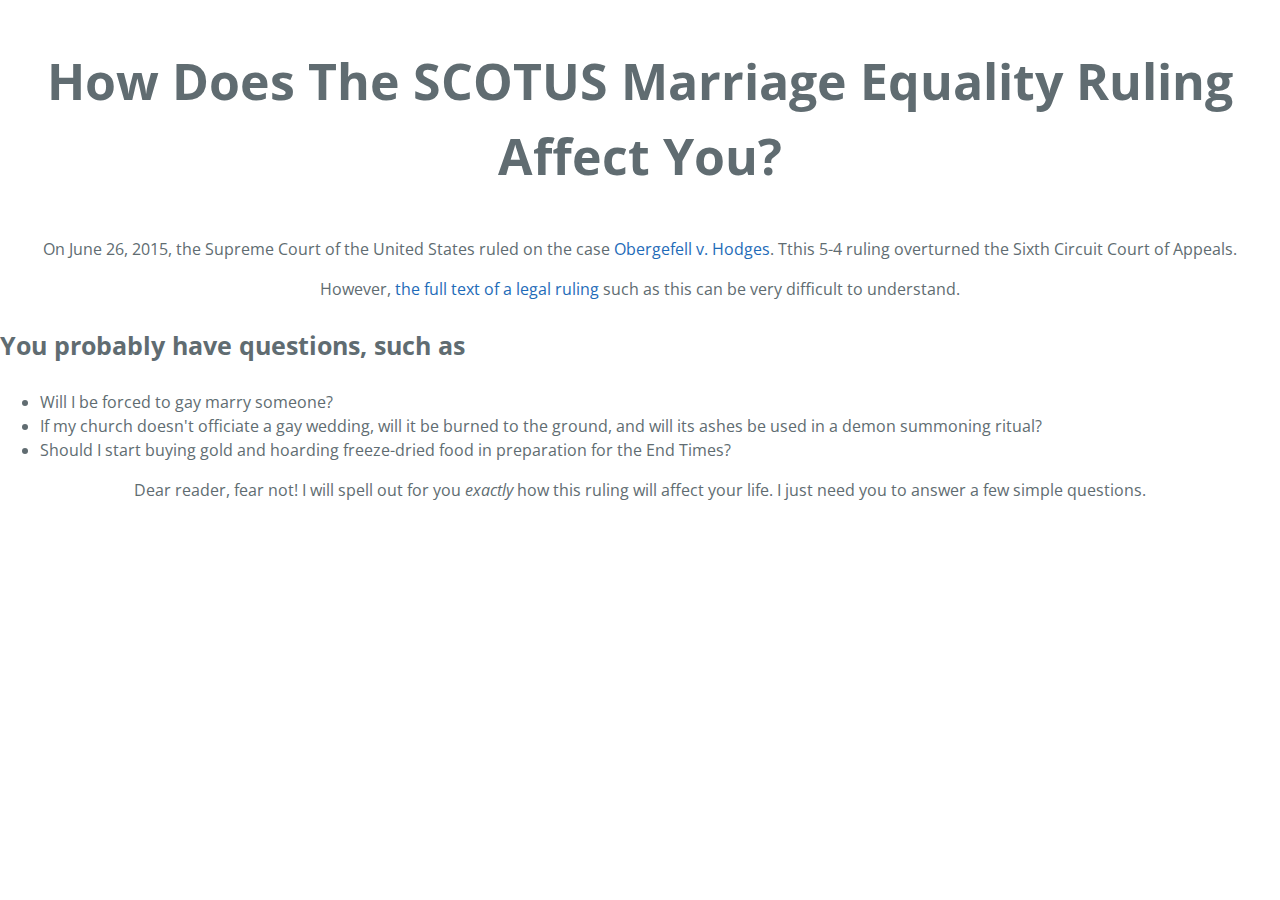
==== index.html @ edbdb5c0 "Update index.html" ====
<!DOCTYPE html>
<html lang="en-us">
  <head>
    <meta charset="UTF-8">
    <title>How Does The SCOTUS Marriage Equality Ruling Affect You?</title>
    <meta name="description" content="How does the SCOTUS Marriage Equality Ruling Affect You? Find Out!">
    <meta name="viewport" content="width=device-width, initial-scale=1">
    <link rel="stylesheet" type="text/css" href="stylesheets/normalize.css" media="screen">
    <link href='http://fonts.googleapis.com/css?family=Open+Sans:400,700' rel='stylesheet' type='text/css'>
    <link rel="stylesheet" type="text/css" href="stylesheets/stylesheet.css" media="screen">
    <link rel="stylesheet" type="text/css" href="stylesheets/github-light.css" media="screen">
    <link rel="stylesheet" type="text/css" href="stylesheets/main.css" media="screen">
  </head>
  <body>
    
      <h1>How Does The SCOTUS Marriage Equality Ruling Affect You?</h1>
      
      <p>On June 26, 2015, the Supreme Court of the United States ruled on the case
      <a href="https://en.wikipedia.org/wiki/Obergefell_v._Hodges">Obergefell v. Hodges</a>. 
      Tthis 5-4 ruling overturned the Sixth Circuit Court of Appeals.</p>
      
      <p>However, <a href="http://apps.washingtonpost.com/g/documents/preview/1605/desktop/?das">the full text of a legal ruling</a>
      such as this can be very difficult to understand.</p>
      
      <h2>You probably have questions, such as</h2>
      
      <ul>
        <li>Will I be forced to gay marry someone?</li>
        <li>If my church doesn't officiate a gay wedding, will it be burned to the ground, and will its ashes be used in a demon summoning ritual?</li>
        <li>Should I start buying gold and hoarding freeze-dried food in preparation for the End Times?</li>
      </ul>
      
      <p>Dear reader, fear not! I will spell out for you <em>exactly</em> how this ruling will affect your life.
      I just need you to answer a few simple questions.</p>
      
  </body>
</html>
---- stylesheets/stylesheet.css ----
* {
  box-sizing: border-box; }

body {
  padding: 0;
  margin: 0;
  font-family: "Open Sans", "Helvetica Neue", Helvetica, Arial, sans-serif;
  font-size: 16px;
  line-height: 1.5;
  color: #606c71; }

a {
  color: #1e6bb8;
  text-decoration: none; }
  a:hover {
    text-decoration: underline; }

.btn {
  display: inline-block;
  margin-bottom: 1rem;
  color: rgba(255, 255, 255, 0.7);
  background-color: rgba(255, 255, 255, 0.08);
  border-color: rgba(255, 255, 255, 0.2);
  border-style: solid;
  border-width: 1px;
  border-radius: 0.3rem;
  transition: color 0.2s, background-color 0.2s, border-color 0.2s; }
  .btn + .btn {
    margin-left: 1rem; }

.btn:hover {
  color: rgba(255, 255, 255, 0.8);
  text-decoration: none;
  background-color: rgba(255, 255, 255, 0.2);
  border-color: rgba(255, 255, 255, 0.3); }

@media screen and (min-width: 64em) {
  .btn {
    padding: 0.75rem 1rem; } }

@media screen and (min-width: 42em) and (max-width: 64em) {
  .btn {
    padding: 0.6rem 0.9rem;
    font-size: 0.9rem; } }

@media screen and (max-width: 42em) {
  .btn {
    display: block;
    width: 100%;
    padding: 0.75rem;
    font-size: 0.9rem; }
    .btn + .btn {
      margin-top: 1rem;
      margin-left: 0; } }

.page-header {
  color: #fff;
  text-align: center;
  background-color: #159957;
  background-image: linear-gradient(120deg, #155799, #159957); }

@media screen and (min-width: 64em) {
  .page-header {
    padding: 5rem 6rem; } }

@media screen and (min-width: 42em) and (max-width: 64em) {
  .page-header {
    padding: 3rem 4rem; } }

@media screen and (max-width: 42em) {
  .page-header {
    padding: 2rem 1rem; } }

.project-name {
  margin-top: 0;
  margin-bottom: 0.1rem; }

@media screen and (min-width: 64em) {
  .project-name {
    font-size: 3.25rem; } }

@media screen and (min-width: 42em) and (max-width: 64em) {
  .project-name {
    font-size: 2.25rem; } }

@media screen and (max-width: 42em) {
  .project-name {
    font-size: 1.75rem; } }

.project-tagline {
  margin-bottom: 2rem;
  font-weight: normal;
  opacity: 0.7; }

@media screen and (min-width: 64em) {
  .project-tagline {
    font-size: 1.25rem; } }

@media screen and (min-width: 42em) and (max-width: 64em) {
  .project-tagline {
    font-size: 1.15rem; } }

@media screen and (max-width: 42em) {
  .project-tagline {
    font-size: 1rem; } }

.main-content :first-child {
  margin-top: 0; }
.main-content img {
  max-width: 100%; }
.main-content h1, .main-content h2, .main-content h3, .main-content h4, .main-content h5, .main-content h6 {
  margin-top: 2rem;
  margin-bottom: 1rem;
  font-weight: normal;
  color: #159957; }
.main-content p {
  margin-bottom: 1em; }
.main-content code {
  padding: 2px 4px;
  font-family: Consolas, "Liberation Mono", Menlo, Courier, monospace;
  font-size: 0.9rem;
  color: #383e41;
  background-color: #f3f6fa;
  border-radius: 0.3rem; }
.main-content pre {
  padding: 0.8rem;
  margin-top: 0;
  margin-bottom: 1rem;
  font: 1rem Consolas, "Liberation Mono", Menlo, Courier, monospace;
  color: #567482;
  word-wrap: normal;
  background-color: #f3f6fa;
  border: solid 1px #dce6f0;
  border-radius: 0.3rem; }
  .main-content pre > code {
    padding: 0;
    margin: 0;
    font-size: 0.9rem;
    color: #567482;
    word-break: normal;
    white-space: pre;
    background: transparent;
    border: 0; }
.main-content .highlight {
  margin-bottom: 1rem; }
  .main-content .highlight pre {
    margin-bottom: 0;
    word-break: normal; }
.main-content .highlight pre, .main-content pre {
  padding: 0.8rem;
  overflow: auto;
  font-size: 0.9rem;
  line-height: 1.45;
  border-radius: 0.3rem; }
.main-content pre code, .main-content pre tt {
  display: inline;
  max-width: initial;
  padding: 0;
  margin: 0;
  overflow: initial;
  line-height: inherit;
  word-wrap: normal;
  background-color: transparent;
  border: 0; }
  .main-content pre code:before, .main-content pre code:after, .main-content pre tt:before, .main-content pre tt:after {
    content: normal; }
.main-content ul, .main-content ol {
  margin-top: 0; }
.main-content blockquote {
  padding: 0 1rem;
  margin-left: 0;
  color: #819198;
  border-left: 0.3rem solid #dce6f0; }
  .main-content blockquote > :first-child {
    margin-top: 0; }
  .main-content blockquote > :last-child {
    margin-bottom: 0; }
.main-content table {
  display: block;
  width: 100%;
  overflow: auto;
  word-break: normal;
  word-break: keep-all; }
  .main-content table th {
    font-weight: bold; }
  .main-content table th, .main-content table td {
    padding: 0.5rem 1rem;
    border: 1px solid #e9ebec; }
.main-content dl {
  padding: 0; }
  .main-content dl dt {
    padding: 0;
    margin-top: 1rem;
    font-size: 1rem;
    font-weight: bold; }
  .main-content dl dd {
    padding: 0;
    margin-bottom: 1rem; }
.main-content hr {
  height: 2px;
  padding: 0;
  margin: 1rem 0;
  background-color: #eff0f1;
  border: 0; }

@media screen and (min-width: 64em) {
  .main-content {
    max-width: 64rem;
    padding: 2rem 6rem;
    margin: 0 auto;
    font-size: 1.1rem; } }

@media screen and (min-width: 42em) and (max-width: 64em) {
  .main-content {
    padding: 2rem 4rem;
    font-size: 1.1rem; } }

@media screen and (max-width: 42em) {
  .main-content {
    padding: 2rem 1rem;
    font-size: 1rem; } }

.site-footer {
  padding-top: 2rem;
  margin-top: 2rem;
  border-top: solid 1px #eff0f1; }

.site-footer-owner {
  display: block;
  font-weight: bold; }

.site-footer-credits {
  color: #819198; }

@media screen and (min-width: 64em) {
  .site-footer {
    font-size: 1rem; } }

@media screen and (min-width: 42em) and (max-width: 64em) {
  .site-footer {
    font-size: 1rem; } }

@media screen and (max-width: 42em) {
  .site-footer {
    font-size: 0.9rem; } }
---- stylesheets/github-light.css ----
/*
   Copyright 2014 GitHub Inc.

   Licensed under the Apache License, Version 2.0 (the "License");
   you may not use this file except in compliance with the License.
   You may obtain a copy of the License at

       http://www.apache.org/licenses/LICENSE-2.0

   Unless required by applicable law or agreed to in writing, software
   distributed under the License is distributed on an "AS IS" BASIS,
   WITHOUT WARRANTIES OR CONDITIONS OF ANY KIND, either express or implied.
   See the License for the specific language governing permissions and
   limitations under the License.

*/

.pl-c /* comment */ {
  color: #969896;
}

.pl-c1      /* constant, markup.raw, meta.diff.header, meta.module-reference, meta.property-name, support, support.constant, support.variable, variable.other.constant */,
.pl-s .pl-v /* string variable */ {
  color: #0086b3;
}

.pl-e  /* entity */,
.pl-en /* entity.name */ {
  color: #795da3;
}

.pl-s .pl-s1 /* string source */,
.pl-smi      /* storage.modifier.import, storage.modifier.package, storage.type.java, variable.other, variable.parameter.function */ {
  color: #333;
}

.pl-ent /* entity.name.tag */ {
  color: #63a35c;
}

.pl-k /* keyword, storage, storage.type */ {
  color: #a71d5d;
}

.pl-pds              /* punctuation.definition.string, string.regexp.character-class */,
.pl-s                /* string */,
.pl-s .pl-pse .pl-s1 /* string punctuation.section.embedded source */,
.pl-sr               /* string.regexp */,
.pl-sr .pl-cce       /* string.regexp constant.character.escape */,
.pl-sr .pl-sra       /* string.regexp string.regexp.arbitrary-repitition */,
.pl-sr .pl-sre       /* string.regexp source.ruby.embedded */ {
  color: #183691;
}

.pl-v /* variable */ {
  color: #ed6a43;
}

.pl-id /* invalid.deprecated */ {
  color: #b52a1d;
}

.pl-ii /* invalid.illegal */ {
  background-color: #b52a1d;
  color: #f8f8f8;
}

.pl-sr .pl-cce /* string.regexp constant.character.escape */ {
  color: #63a35c;
  font-weight: bold;
}

.pl-ml /* markup.list */ {
  color: #693a17;
}

.pl-mh        /* markup.heading */,
.pl-mh .pl-en /* markup.heading entity.name */,
.pl-ms        /* meta.separator */ {
  color: #1d3e81;
  font-weight: bold;
}

.pl-mq /* markup.quote */ {
  color: #008080;
}

.pl-mi /* markup.italic */ {
  color: #333;
  font-style: italic;
}

.pl-mb /* markup.bold */ {
  color: #333;
  font-weight: bold;
}

.pl-md /* markup.deleted, meta.diff.header.from-file */ {
  background-color: #ffecec;
  color: #bd2c00;
}

.pl-mi1 /* markup.inserted, meta.diff.header.to-file */ {
  background-color: #eaffea;
  color: #55a532;
}

.pl-mdr /* meta.diff.range */ {
  color: #795da3;
  font-weight: bold;
}

.pl-mo /* meta.output */ {
  color: #1d3e81;
}
---- stylesheets/main.css ----
h1, p {text-align: center}

h1 {
    font-size: 50px; 
    padding-bottom: 10px; 
    padding-top: 10px;
}

h2 {
    font-size: 25px;
    padding-bottom: 5px;
    padding-top: 5px;
}
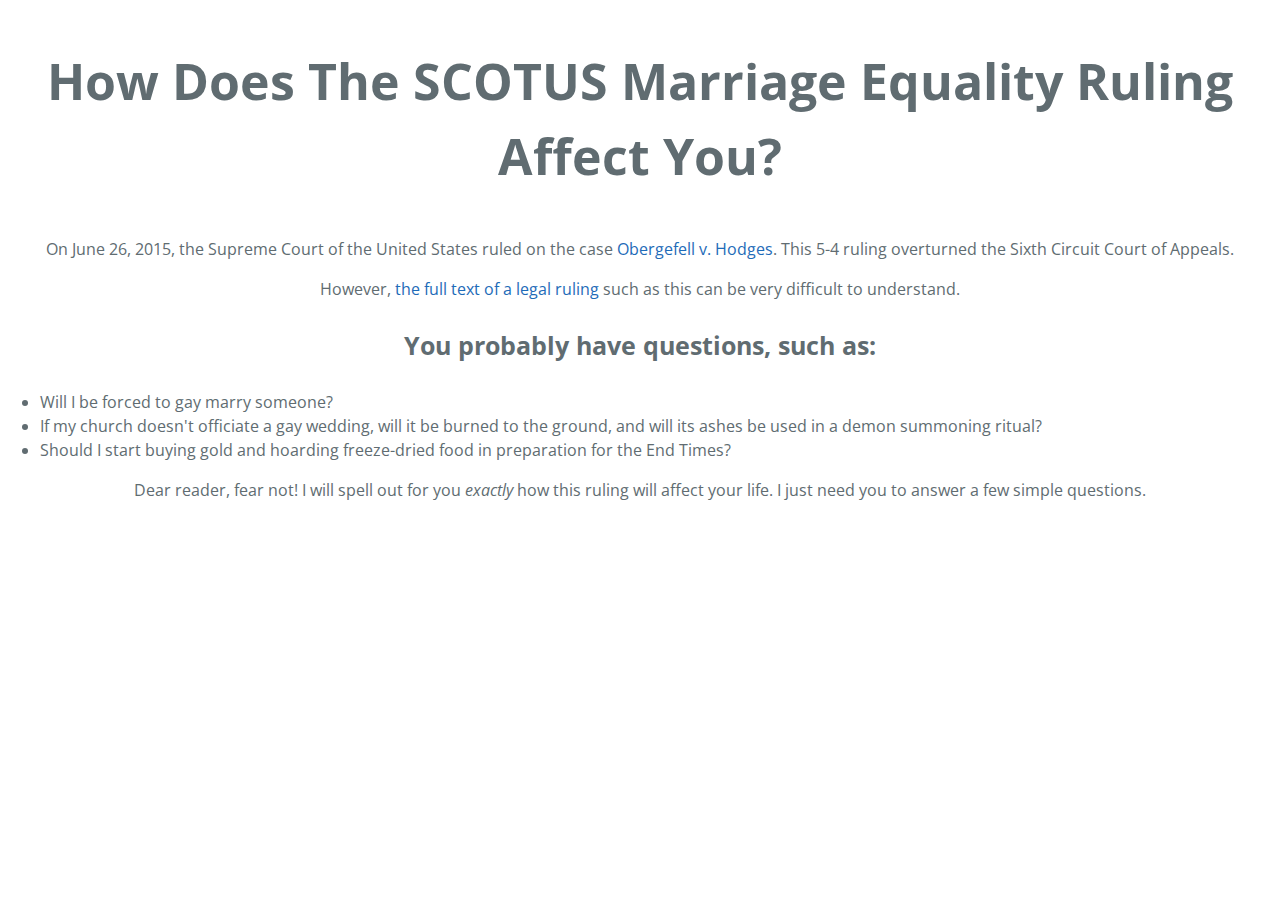
==== commit bf15ac36: "Update index.html" ====
--- a/index.html
+++ b/index.html
@@ -1,38 +1,38 @@
 <!DOCTYPE html>
 <html lang="en-us">
-  <head>
-    <meta charset="UTF-8">
-    <title>How Does The SCOTUS Marriage Equality Ruling Affect You?</title>
-    <meta name="description" content="How does the SCOTUS Marriage Equality Ruling Affect You? Find Out!">
-    <meta name="viewport" content="width=device-width, initial-scale=1">
-    <link rel="stylesheet" type="text/css" href="stylesheets/normalize.css" media="screen">
-    <link href='http://fonts.googleapis.com/css?family=Open+Sans:400,700' rel='stylesheet' type='text/css'>
-    <link rel="stylesheet" type="text/css" href="stylesheets/stylesheet.css" media="screen">
-    <link rel="stylesheet" type="text/css" href="stylesheets/github-light.css" media="screen">
-    <link rel="stylesheet" type="text/css" href="stylesheets/main.css" media="screen">
-  </head>
-  <body>
+    <head>
+        <meta charset="UTF-8">
+        <title>How Does The SCOTUS Marriage Equality Ruling Affect You?</title>
+        <meta name="description" content="How does the SCOTUS Marriage Equality Ruling Affect You? Find Out!">
+        <meta name="viewport" content="width=device-width, initial-scale=1">
+        <link rel="stylesheet" type="text/css" href="stylesheets/normalize.css" media="screen">
+        <link href='http://fonts.googleapis.com/css?family=Open+Sans:400,700' rel='stylesheet' type='text/css'>
+        <link rel="stylesheet" type="text/css" href="stylesheets/stylesheet.css" media="screen">
+        <link rel="stylesheet" type="text/css" href="stylesheets/github-light.css" media="screen">
+        <link rel="stylesheet" type="text/css" href="stylesheets/main.css" media="screen">
+    </head>
+    <body>
     
-      <h1>How Does The SCOTUS Marriage Equality Ruling Affect You?</h1>
+        <h1>How Does The SCOTUS Marriage Equality Ruling Affect You?</h1>
       
-      <p>On June 26, 2015, the Supreme Court of the United States ruled on the case
-      <a href="https://en.wikipedia.org/wiki/Obergefell_v._Hodges">Obergefell v. Hodges</a>. 
-      Tthis 5-4 ruling overturned the Sixth Circuit Court of Appeals.</p>
+        <p>On June 26, 2015, the Supreme Court of the United States ruled on the case
+        <a href="https://en.wikipedia.org/wiki/Obergefell_v._Hodges">Obergefell v. Hodges</a>. 
+        This 5-4 ruling overturned the Sixth Circuit Court of Appeals.</p>
       
-      <p>However, <a href="http://apps.washingtonpost.com/g/documents/preview/1605/desktop/?das">the full text of a legal ruling</a>
-      such as this can be very difficult to understand.</p>
+        <p>However, <a href="http://apps.washingtonpost.com/g/documents/preview/1605/desktop/?das">the full text of a legal ruling</a>
+        such as this can be very difficult to understand.</p>
       
-      <h2>You probably have questions, such as</h2>
+        <h2>You probably have questions, such as:</h2>
       
-      <ul>
-        <li>Will I be forced to gay marry someone?</li>
-        <li>If my church doesn't officiate a gay wedding, will it be burned to the ground, and will its ashes be used in a demon summoning ritual?</li>
-        <li>Should I start buying gold and hoarding freeze-dried food in preparation for the End Times?</li>
-      </ul>
+        <ul>
+            <li>Will I be forced to gay marry someone?</li>
+            <li>If my church doesn't officiate a gay wedding, will it be burned to the ground, and will its ashes be used in a demon summoning ritual?</li>
+            <li>Should I start buying gold and hoarding freeze-dried food in preparation for the End Times?</li>
+        </ul>
       
-      <p>Dear reader, fear not! I will spell out for you <em>exactly</em> how this ruling will affect your life.
-      I just need you to answer a few simple questions.</p>
+        <p>Dear reader, fear not! I will spell out for you <em>exactly</em> how this ruling will affect your life.
+        I just need you to answer a few simple questions.</p>
       
-  </body>
+    </body>
 </html>
 
--- a/stylesheets/main.css
+++ b/stylesheets/main.css
@@ -1,4 +1,4 @@
-h1, p {text-align: center}
+h1, h2, p {text-align: center}
 
 h1 {
     font-size: 50px; 
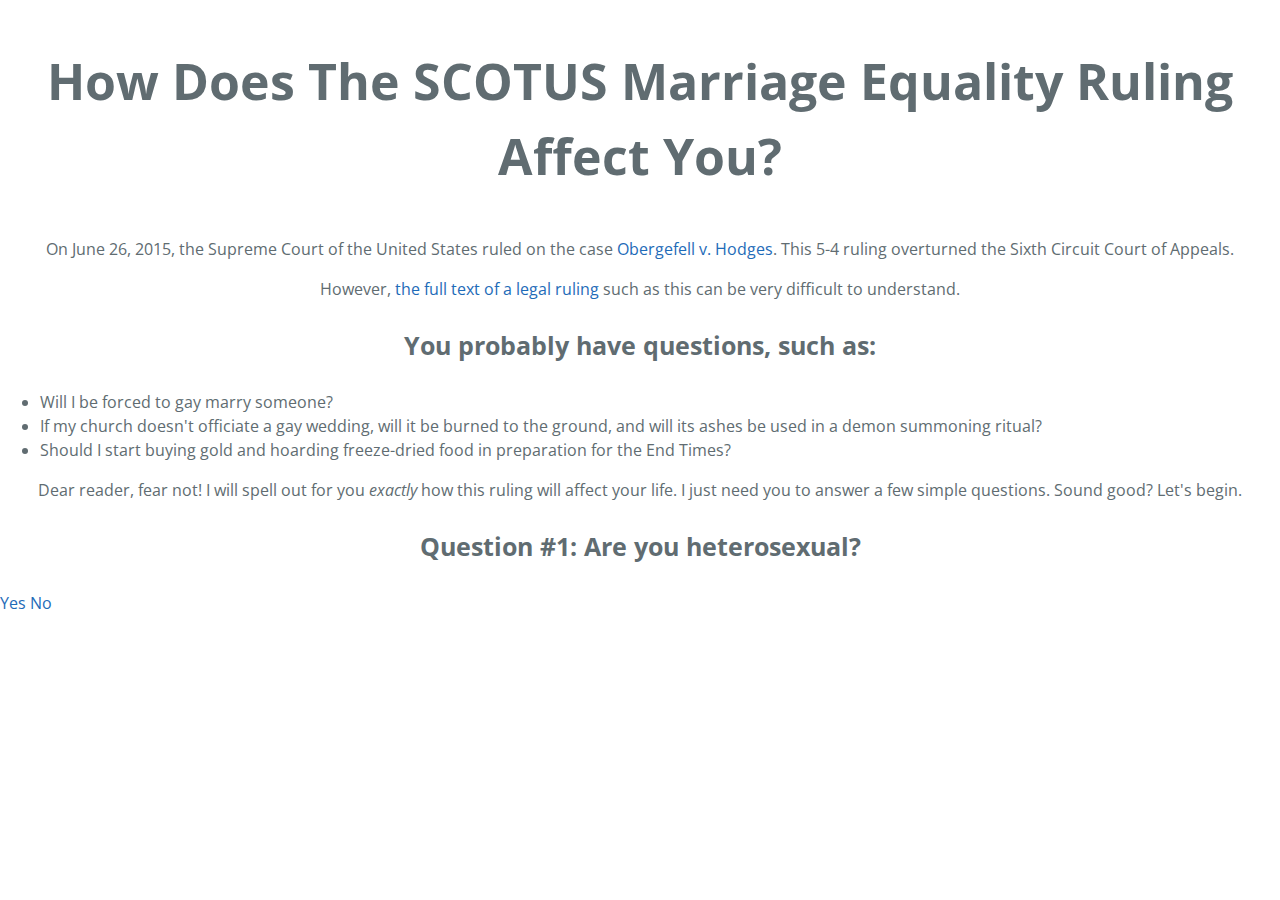
==== commit 630e96a7: "Update index.html" ====
--- a/index.html
+++ b/index.html
@@ -31,7 +31,14 @@
         </ul>
       
         <p>Dear reader, fear not! I will spell out for you <em>exactly</em> how this ruling will affect your life.
-        I just need you to answer a few simple questions.</p>
+        I just need you to answer a few simple questions. Sound good? Let's begin.</p>
+        
+        <h2>Question #1: Are you heterosexual?</h2>
+        
+        <div class="answers">
+            <a class="answer" href="#">Yes</a>
+            <a class="answer" href="#">No</a>
+        </div>
       
     </body>
 </html>
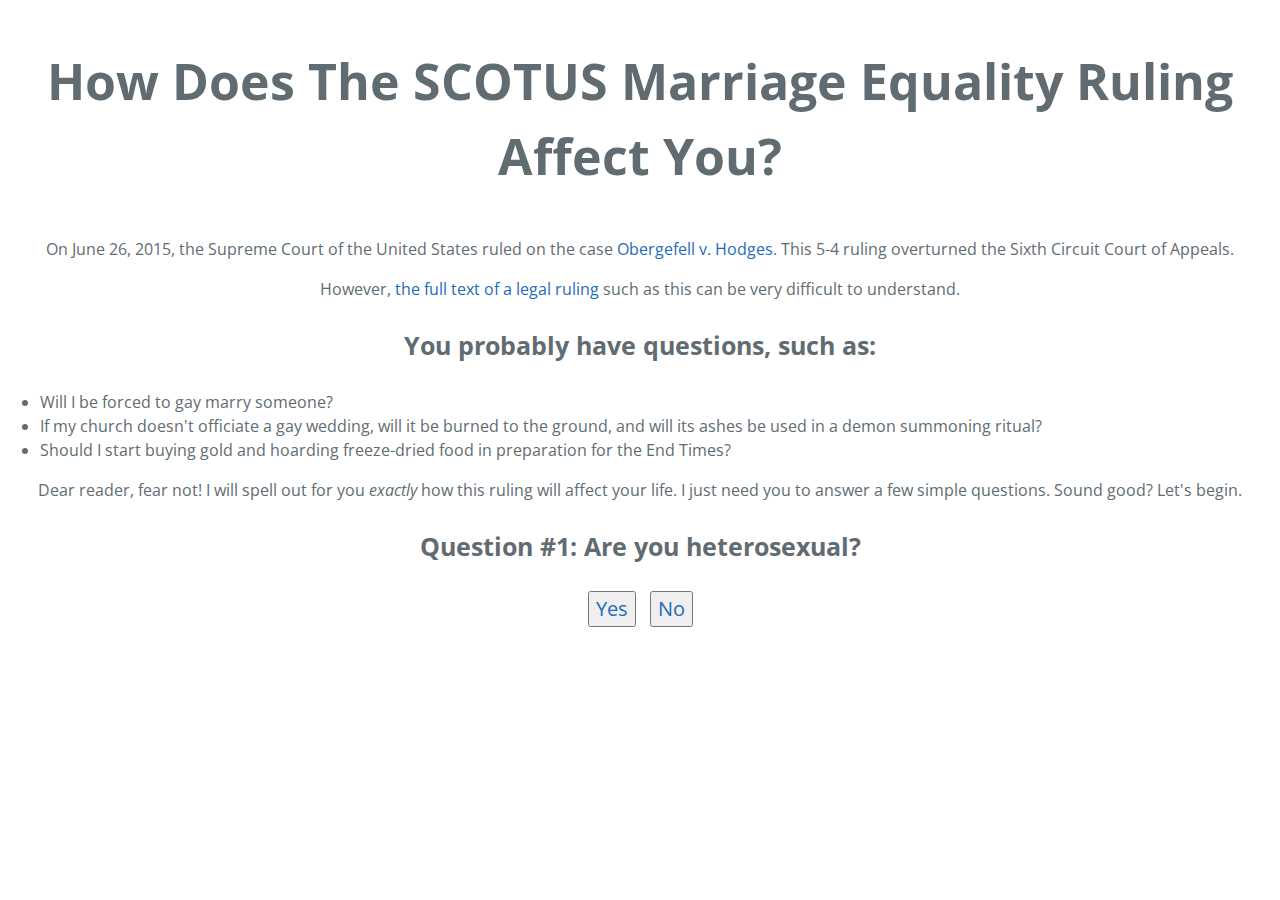
==== commit 9965a0a4: "Update index.html" ====
--- a/index.html
+++ b/index.html
@@ -36,8 +36,8 @@
         <h2>Question #1: Are you heterosexual?</h2>
         
         <div class="answers">
-            <a class="answer" href="#">Yes</a>
-            <a class="answer" href="#">No</a>
+            <a class="answer" href="#"><button>Yes</button></a>
+            <a class="answer" href="#"><button>No</button></a>
         </div>
       
     </body>
--- a/stylesheets/main.css
+++ b/stylesheets/main.css
@@ -11,3 +11,17 @@
     padding-bottom: 5px;
     padding-top: 5px;
 }
+
+div.answers {
+    text-align: center;
+    width: 100%;
+    display: block;
+    margin-left: auto;
+    margin-right: auto;
+}
+
+a.answer {
+    font-size: 20px;
+    padding-left: 5px;
+    padding-right: 5px;
+}
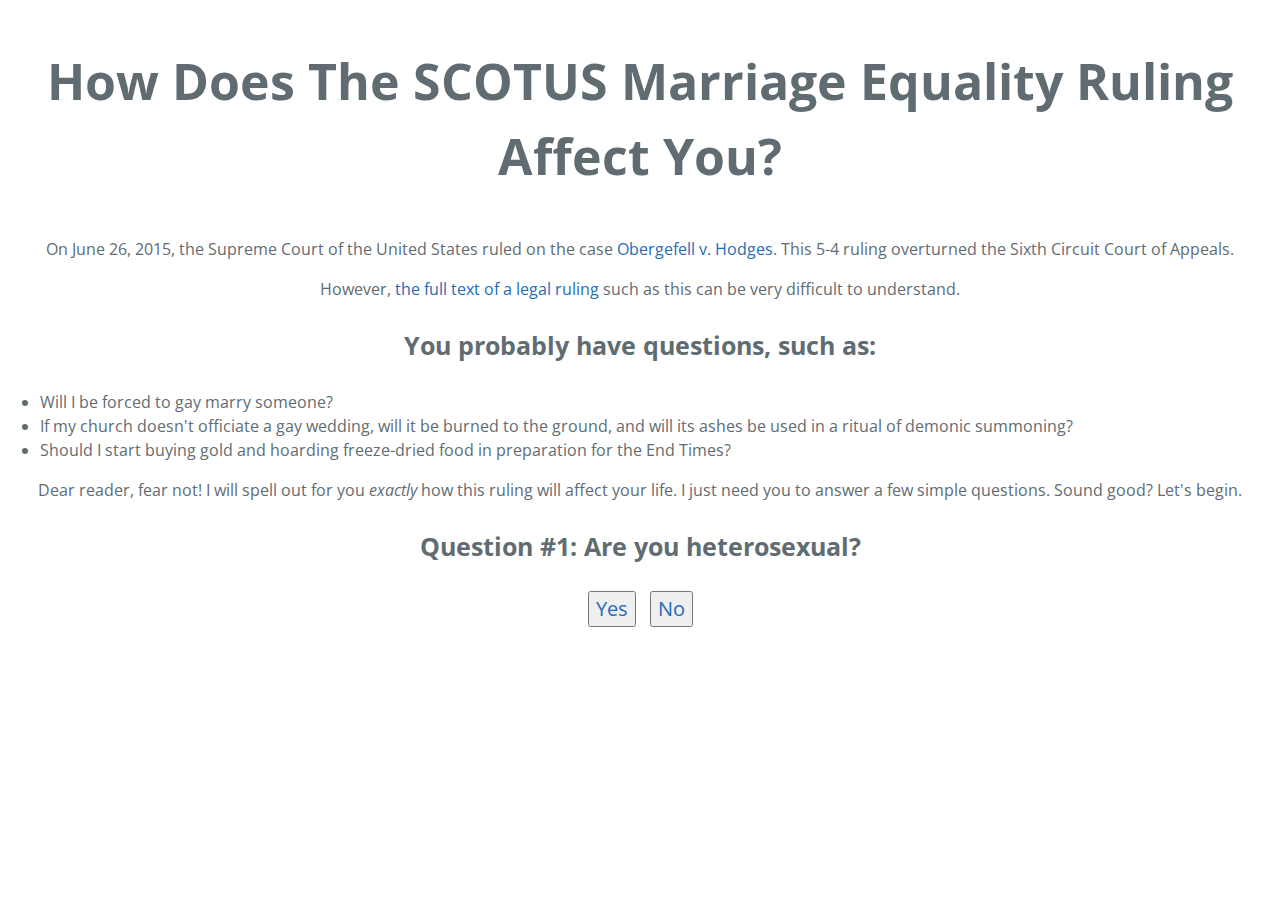
==== commit b93cd3c3: "Update index.html" ====
--- a/index.html
+++ b/index.html
@@ -10,6 +10,8 @@
         <link rel="stylesheet" type="text/css" href="stylesheets/stylesheet.css" media="screen">
         <link rel="stylesheet" type="text/css" href="stylesheets/github-light.css" media="screen">
         <link rel="stylesheet" type="text/css" href="stylesheets/main.css" media="screen">
+        <link rel="shortcut icon" href="/favicon.ico" type="image/x-icon"/>
+        <link rel="icon" href="/favicon.ico" type="image/x-icon"/>
     </head>
     <body>
     
@@ -26,7 +28,7 @@
       
         <ul>
             <li>Will I be forced to gay marry someone?</li>
-            <li>If my church doesn't officiate a gay wedding, will it be burned to the ground, and will its ashes be used in a demon summoning ritual?</li>
+            <li>If my church doesn't officiate a gay wedding, will it be burned to the ground, and will its ashes be used in a ritual of demonic summoning?</li>
             <li>Should I start buying gold and hoarding freeze-dried food in preparation for the End Times?</li>
         </ul>
       
@@ -36,8 +38,8 @@
         <h2>Question #1: Are you heterosexual?</h2>
         
         <div class="answers">
-            <a class="answer" href="#"><button>Yes</button></a>
-            <a class="answer" href="#"><button>No</button></a>
+            <a class="answer" href="/it_doesnt.html"><button>Yes</button></a>
+            <a class="answer" href="/are_you_married.html"><button>No</button></a>
         </div>
       
     </body>
--- a/stylesheets/main.css
+++ b/stylesheets/main.css
@@ -18,6 +18,7 @@
     display: block;
     margin-left: auto;
     margin-right: auto;
+    margin-bottom: 50px;
 }
 
 a.answer {
@@ -25,3 +26,9 @@
     padding-left: 5px;
     padding-right: 5px;
 }
+
+img {
+    display: block;
+    margin-left: auto;
+    margin-right: auto;
+}
